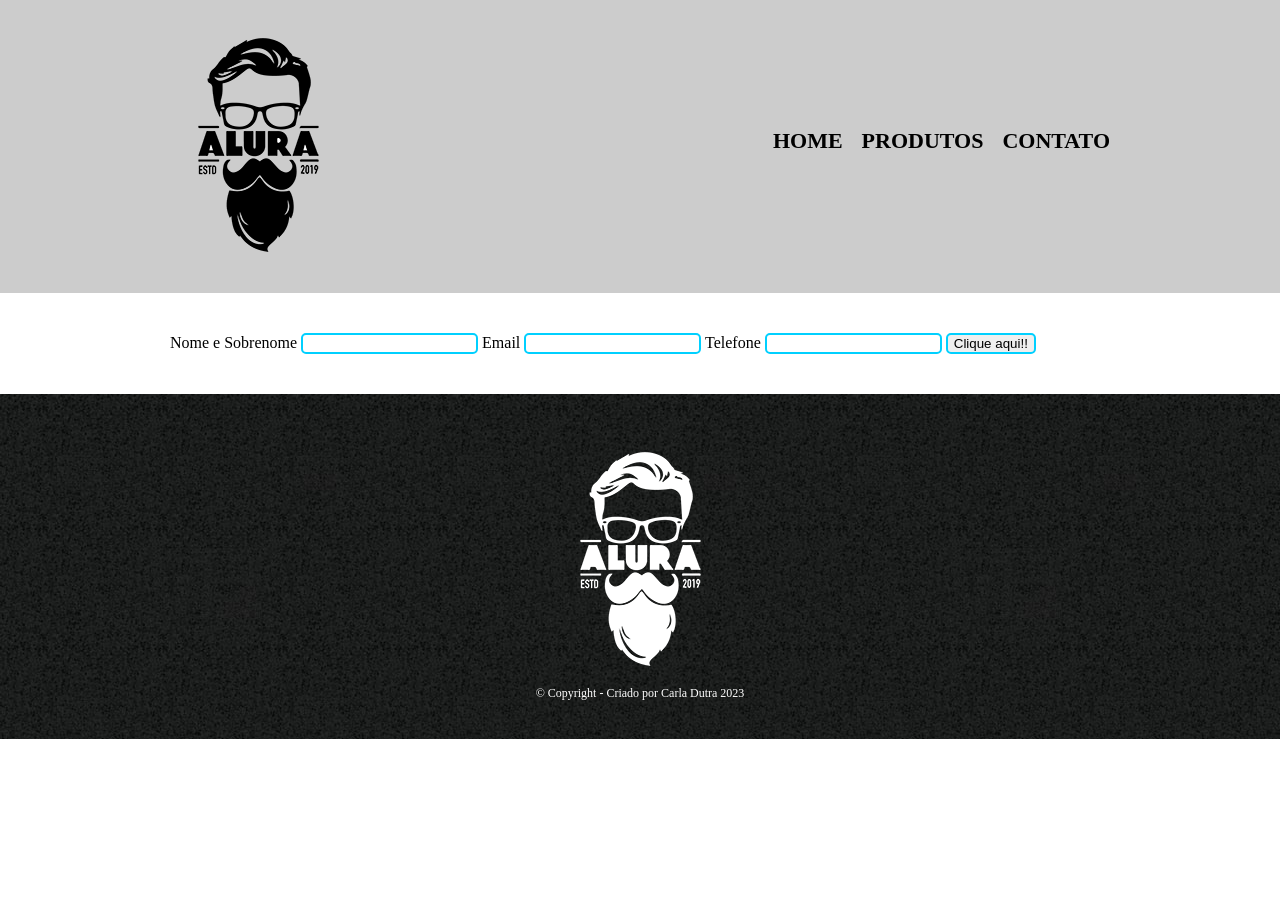
==== contato.html @ db193f3c "Add files via upload" ====
<!DOCTYPE html>
<html>
	<head>
		<meta charset="UTF-8">
		<title>Produtos - Barbearia Alura</title>
		<link rel="stylesheet" href="reset.css">
		<link rel="stylesheet" href="style.css">
	</head>
	<header>
		<div class="caixa">
			<h1><img src="logo.png"></h1>
			<nav>
				<ul>
					<li><a href="index.html">Home</a></li>
					<li><a href="produtos.html">Produtos</a></li>
					<li><a href="contato.html">Contato</a></li>
				</ul>
			</nav>
	</header>

	<main>
		<form action="">
			<label for="nomesobrenome">Nome e Sobrenome</label>
			<input type="text" id="nomesobrenome">

			<label for="email">Email</label>
			<input type="text" id="email">

			<label for="telefone">Telefone</label>
			<input type="text" id="telefone">

			<input type="submit" value="Clique aqui!!">

		</form>
	</main>

	
	<footer>


		<img src="logo-branco.png" alt="">
		<p>&copy; Copyright - Criado por Carla Dutra 2023 </p>
	</footer>
		
	<body>
---- style.css ----
header {
	background: #ccc;
	padding: 20px 0;
}

.caixa{
	width: 940px;
	position: relative;
	margin: 0 auto;
}

nav{
	position: absolute;
	top: 110px;
	right: 0;
}

nav li {
	display: inline;
	margin: 0 0 0 15px;
}

nav a {
	text-transform: uppercase;
	color: #000000;
	font-weight: bold;
	font-size: 22px;
	text-decoration: none;
}

nav a:hover{
	color: #c78c19;
	text-decoration: underline;
}

.produtos{
	width: 940px;
	margin: 0 auto;
	padding: 50px;
}
.produtos li{
	display: inline-block;
	text-align: center;
	width: 30%;
	vertical-align: top;
	margin: 50px 0;
	margin: 0 1.5%;
	padding: 30px 20px;
	box-sizing: border-box;
	border: 2px solid black;
	border-radius: 10px;
}

.produtos h2{
	font-size: 30px;
	font-weight: bold;
}

.produtos li:hover{
	border-color: #c78c19;
	
}

.produtos li:hover h2{
	font-size: 40px;
}

.produtos li:active{
	border-color: #088c19;
}


.produtos-preco{
	font-size: 22px;
	font-weight: bold;
	margin: 10px;
}

footer{
	background-color: #ccc;
	text-align: center;
	background: url(bg.jpg);
	padding: 40px 0;
}

footer p{
	color: white;
	font-size: 12px;
}

main{
	width: 940px;
	margin: 0 auto;
}

form{
	margin: 40px 0;
}

input{
	border: 2px solid rgb(0, 208, 255);
	border-radius: 5px;

}



input:hover{
	border: 2px solid blueviolet;
}
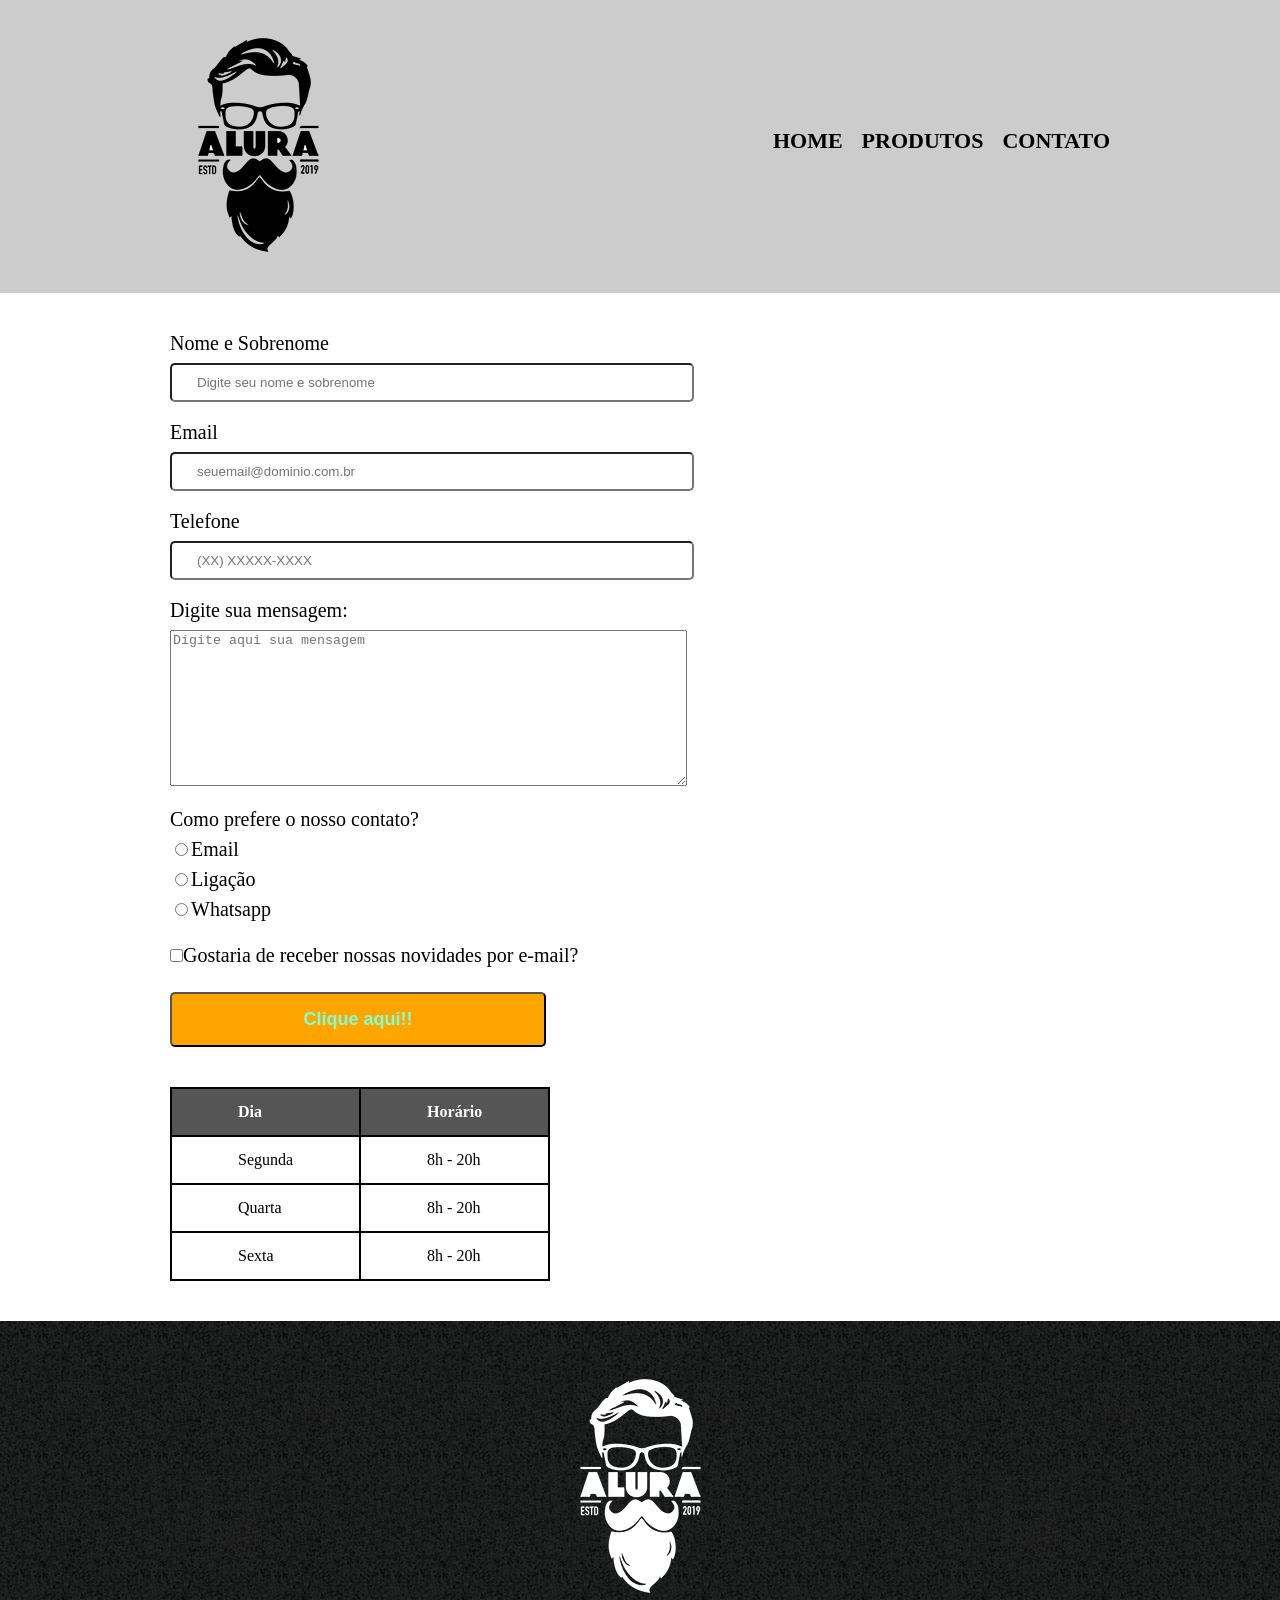
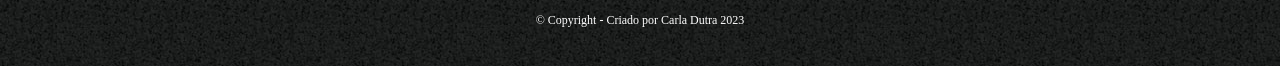
==== commit cb40c02d: "Add files via upload" ====
--- a/contato.html
+++ b/contato.html
@@ -21,19 +21,68 @@
 	<main>
 		<form action="">
 			<label for="nomesobrenome">Nome e Sobrenome</label>
-			<input type="text" id="nomesobrenome">
+			<input type="text" id="nomesobrenome" class="input-padrao" required placeholder="Digite seu nome e sobrenome">
 
 			<label for="email">Email</label>
-			<input type="text" id="email">
+			<input type="email" id="email" class="input-padrao" required placeholder="seuemail@dominio.com.br">
 
 			<label for="telefone">Telefone</label>
-			<input type="text" id="telefone">
+			<input type="tel" id="telefone" class="input-padrao" required placeholder="(XX) XXXXX-XXXX">
 
-			<input type="submit" value="Clique aqui!!">
+			<label for="mensagem">Digite sua mensagem:</label>
+			<textarea name="mensagem" id="mensagem" cols="62" rows="10" placeholder="Digite aqui sua mensagem"></textarea>
+
+				<div>
+					<label for="">Como prefere o nosso contato?</label>
+				
+					
+					<label for="email-radio"><input type="radio" value="email" id="email-radio" name="contato">Email</label>
+		
+					
+					
+					<label for="ligaçao"><input type="radio" value="ligaçao" id="ligaçao" name="contato">Ligação</label>
+		
+					
+					<label for="whatsapp-radio"><input type="radio" value="whatsapp" id="whatsapp-radio" name="contato">Whatsapp</label>
+			    </div>
+				
+			<label><input class="checkbox" type="checkbox">Gostaria de receber nossas novidades por e-mail?</label>
+			
+
+			<input class="enviar" type="submit" value="Clique aqui!!">
 
 		</form>
+
+		<table>
+			<thead>
+				<tr>
+					<td>Dia </td>
+					<td>Horário</td>
+				</tr>
+			</thead>
+			
+			<tbody>
+				<tr>
+					<td>Segunda</td>
+					<td>8h - 20h</td>
+				</tr>
+				<tr>
+					<td>Quarta</td>
+					<td>8h - 20h</td>
+				</tr>
+				<tr>
+					<td>Sexta</td>
+					<td>8h - 20h</td>
+				</tr>
+			</tbody>
+			
+		</table>
+
 	</main>
 
+	
+	
+	
 	
 	<footer>
 
--- a/style.css
+++ b/style.css
@@ -98,13 +98,96 @@
 }
 
 input{
-	border: 2px solid rgb(0, 208, 255);
+	
 	border-radius: 5px;
 
 }
 
 
 
-input:hover{
-	border: 2px solid blueviolet;
+form label{
+	display: block;
+	font-size: 20px;
+	margin: 0 0 10px 0;
+	
+}
+
+form .input-padrao{
+	display: block;
+	margin: 0 0 20px 0;
+	padding: 10px 25px;
+	width: 50%;
+}
+
+textarea{
+	margin:0 0 20px 0;
+}
+
+.checkbox{
+	margin: 20px 0;
+}
+
+.enviar{
+	width: 40%;
+	padding: 15px 0;
+	background-color:orange ;
+	color: aquamarine;
+	font-size: 18px;
+	font-weight: bold;
+	transition: 0.5s all;
+}
+
+.enviar:hover{
+	background-color: black;
+	color: white;
+	transform: scale(1.05);
+}
+
+table{
+	margin: 20px 0 40px;
+}
+
+thead{
+	background: #555;
+	color: white;
+	font-weight: bold;
+}
+
+td{
+	border: 2px solid #000;
+	padding: 15px 66px;
+}
+
+/*CSS da página principal*/
+.banner{
+	width: 100%;
+}
+
+.titulo-centralizado{
+	
+	text-align: center;
+	font-size: 2em;
+	margin: 1em 0 1em;
+}
+
+.principal p{
+	margin: 0 0 1em;
+}
+
+.principal strong{
+	font-weight: bold;
+}
+
+.principal em{
+	font-style: italic;
+}
+
+.imagembeneficios{
+	width: 60%;
+}
+
+.utensilios{
+	width: 150px;
+	float: left;
+	margin: 0 20px 20px 0;
 }
